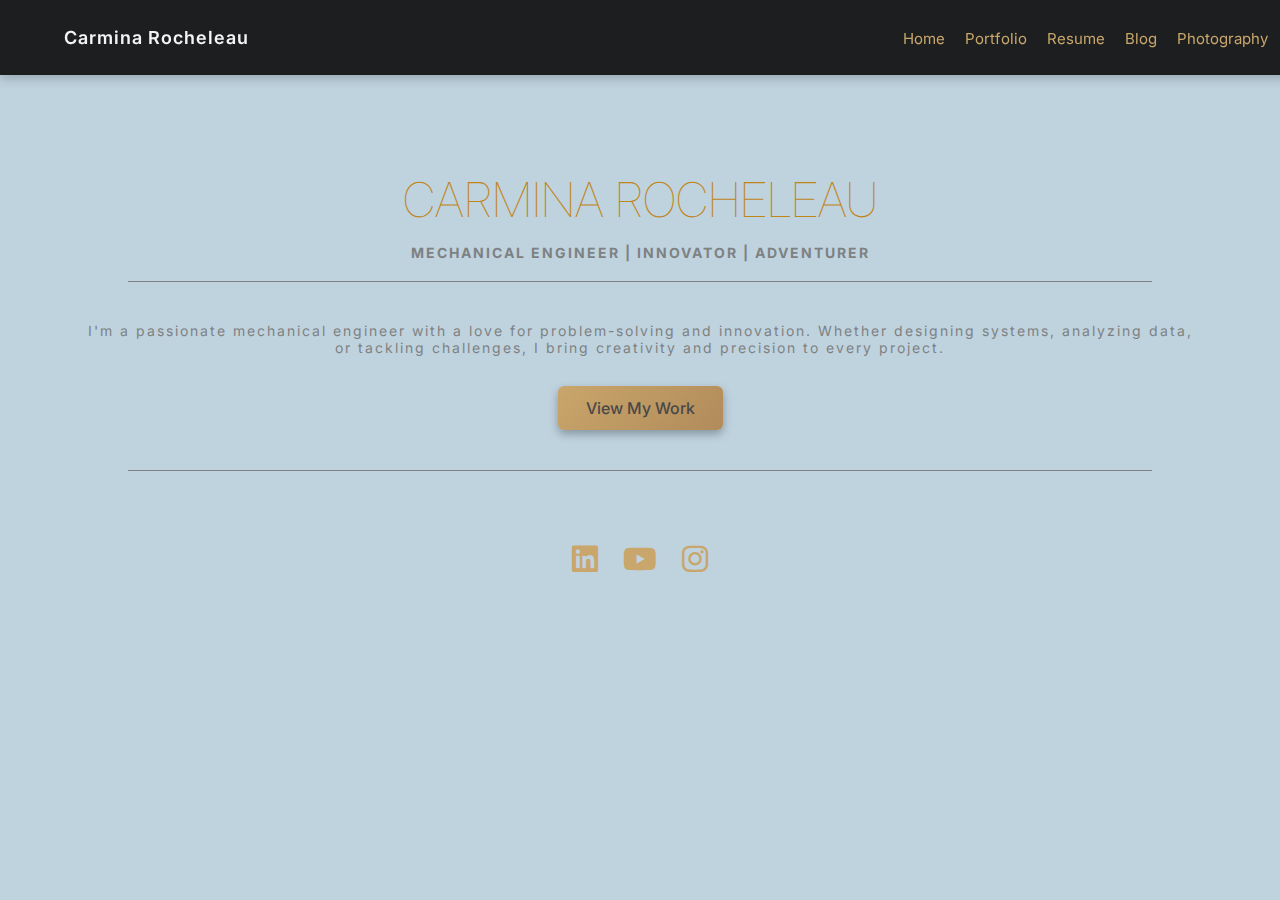
==== index.html @ 3d0112ef "Update index.html" ====
<!DOCTYPE html>
<html lang="en">

<head>
    <meta charset="UTF-8">
    <meta name="viewport" content="width=device-width, initial-scale=1.0">
    <title>Carmina Rocheleau | Home </title>
    <link rel="stylesheet" href="style.css">
    <link rel="stylesheet" href="https://cdnjs.cloudflare.com/ajax/libs/font-awesome/6.0.0/css/all.min.css">
</head>

<body>
        <header>
            <nav class="navbar">
                <h1 class="logo">Carmina Rocheleau</h1>
                <ul class="nav-links">
                    <li><a href="index.html">Home</a></li>
                    <li><a href="portfolio.html">Portfolio</a></li>
                    <li><a href="education.html">Resume</a></li>
                    <li><a href="blog.html">Blog</a></li>
                    <li><a href="gallery.html">Photography</a></li>
                    <li><a href="contact.html">Contact</a></li>
                </ul>
            </nav>
       
    </header>

    <main>
        
            <section class="home-header">
               
                <div class="home">CARMINA ROCHELEAU</div>
                <div class="discription">Mechanical Engineer | Innovator | Adventurer</div>
                <div class="divider"></div>
                <div class="blurb">
                    I'm a passionate mechanical engineer with a love for problem-solving and innovation. 
                    Whether designing systems, analyzing data, or tackling challenges, I bring creativity 
                    and precision to every project. 
                </div>
                
                              
                <a href="portfolio.html" class="cta-button">View My Work</a>

                <div class="divider-bottom"></div>
            </section>
        </section>
    </main>

    <footer>
        <div class="social-icons">
            <a href="https://www.linkedin.com/in/carminarocheleau/" target="_blank" aria-label="LinkedIn">
                <i class="fab fa-linkedin"></i>
            </a>
            <a href="https://www.youtube.com/@carminarocheleau1575" target="_blank" aria-label="YouTube">
                <i class="fab fa-youtube"></i>
            </a>
            <a href="https://www.instagram.com/thatminagirl/" target="_blank" aria-label="Instagram">
                <i class="fab fa-instagram"></i>
            </a>
        </div>
    </footer>

    <script src="script.js"></script>
</body>

</html>
---- style.css ----
/* Google Font */
@import url('https://fonts.googleapis.com/css2?family=Inter:wght@300;400;600&display=swap');
main {
    padding-top: 80px;
}
/* General Reset */
body {
    margin: 0;
    padding: 0;
    font-family: 'Inter', sans-serif;
    background-color: #bfd3df;
    color: #7e8182; 
    text-align: center;
    overflow-x: hidden;
}

/* Header Navigation */
.navbar {
    display: flex;
    justify-content: space-between;
    align-items: center;
    background: rgba(10, 10, 10, 0.9); /* Transparent effect */
    padding: 15px 5%;
    position: fixed;
    width: 100%;
    top: 0;
    left: 0;
    backdrop-filter: blur(8px);
    box-shadow: 0 4px 10px rgba(0, 0, 0, 0.2);
    z-index: 1000;
}

.logo {
    font-size: 18px;
    font-weight: 600;
    color: #f4f4f4;
    white-space: nowrap;
    letter-spacing: 1px;
}

.nav-links {
    list-style: none;
    display: flex;
    gap: 20px;
    padding: 0;
    margin: 0;
}

.nav-links li {
    display: inline;
}

.nav-links a {
    text-decoration: none;
    color: #c9a66b; /* Muted gold */
    font-size: 15px;
    font-weight: 400;
    transition: color 0.3s ease, transform 0.3s ease;
}

.nav-links a:hover {
    color: #f4f4f4;
    transform: scale(1.05);
}

@media screen and (max-width: 900px) {
    .navbar {
        flex-direction: column;
        align-items: center;
        text-align: center;
    }
    .nav-links {
        flex-wrap: wrap;
        justify-content: center;
    }
}


/* Social Media Icons */
.social-icons {
    display: flex;
    justify-content: center;
    gap: 25px;
    margin-top: 30px;
}

.social-icons a {
    font-size: 30px;
    color: #c9a66b;
    transition: color 0.3s, transform 0.3s;
}

.social-icons a:hover {
    color: #f4f4f4;
    transform: scale(1.1);
}

.divider {
    width: 80%;
    height: 1px;
    background-color: #7e8182;;
    margin: 10px 10PX;
}
.divider-bottom {
    width: 80%;
    height: 1px;
    background-color: #7e8182;;
    margin: 40px 10PX;
}

/* Home Page Section */
.home-header {
    display: flex;
    flex-direction: column;
    align-items: center;
    margin-top: 80px; /* Ensures space below navbar */
    text-align: center;

}

.home {
    font-size: 48px;
    font-weight: lighter;
    margin: 10px 5px;
    color: #c08519;
}

.discription {
    font-size: 14px;
    font-weight: bold;
    letter-spacing: 2px;
    text-transform: uppercase;
    margin-top: 5px ;
    margin-bottom: 10px;
}

.blurb {
    font-size: 14px;
    letter-spacing: 2px;
    display: flex;
    justify-content: center;
    align-items: center;
    gap: 10px;
    margin: 30px 0;
    padding-left: 80px;
    padding-right: 80px;
}

/* CTA Button */
.cta-button {
    display: inline-block;
    padding: 12px 28px;
    background: linear-gradient(135deg, #c9a66b, #b18b5a);
    color: #494949;
    font-weight: 500;
    text-decoration: none;
    border-radius: 6px;
    transition: all 0.3s ease;
    box-shadow: 0px 4px 10px rgba(0, 0, 0, 0.3);
}

.cta-button:hover {
    background: #f4f4f4;
    color: #c07a02;
    transform: scale(1.05);
}

/* Portfolio Header Section */
.portfolio-header {
    display: flex;
    flex-direction: column;
    align-items: center;
    margin-top: 80px; /* Ensures space below navbar */
    text-align: center;
}

.engineering {
    font-size: 14px;
    font-weight: bold;
    letter-spacing: 2px;
    text-transform: uppercase;
}

.portfolio {
    font-size: 48px;
    font-weight: lighter;
    margin: 5px 0;
}



.tagline {
    
    font-size: 14px;
    text-transform: uppercase;
    letter-spacing: 2px;
    display: flex;
    justify-content: center;
    align-items: center;
    gap: 10px;
}

.tagline span {
    padding: 0 2px;
}

.tagline span:not(:last-child)::after {
    content: "|";
    padding-left: 10px;
    color: black;
}

/* Project Grid */
.project-grid {
    display: flex;
    justify-content: center;
    gap: 20px;
    flex-wrap: wrap;
    margin-top: 40px;
}

.project {
    width: 250px;
    text-align: center;
    cursor: pointer;
    transition: transform 0.3s ease-in-out;
}

.project:hover {
    transform: scale(1.05);
}

.project img {
    width: 100%;
    border-radius: 8px;
}

/* Modal */
.modal {
    display: none;
    position: fixed;
    z-index: 1000;
    left: 0;
    top: 0;
    width: 100%;
    height: 100%;
    background-color: rgba(0, 0, 0, 0.8);
    justify-content: center;
    align-items: center;
}

.modal-content {
    background: #fff;
    padding: 20px;
    width: 60%;
    text-align: center;
    border-radius: 8px;
    position: relative;
}

.close {
    position: absolute;
    top: 10px;
    right: 20px;
    font-size: 24px;
    cursor: pointer;
}

/* Slider */
.slider {
    position: relative;
}

.slider img {
    width: 100%;
    border-radius: 8px;
}

.prev, .next {
    position: absolute;
    top: 50%;
    transform: translateY(-50%);
    background: rgba(0, 0, 0, 0.5);
    color: white;
    border: none;
    padding: 10px;
    cursor: pointer;
    font-size: 18px;
}

.prev {
    left: 10px;
}

.next {
    right: 10px;
}

.prev:hover, .next:hover {
    background: rgba(0, 0, 0, 0.8);
}
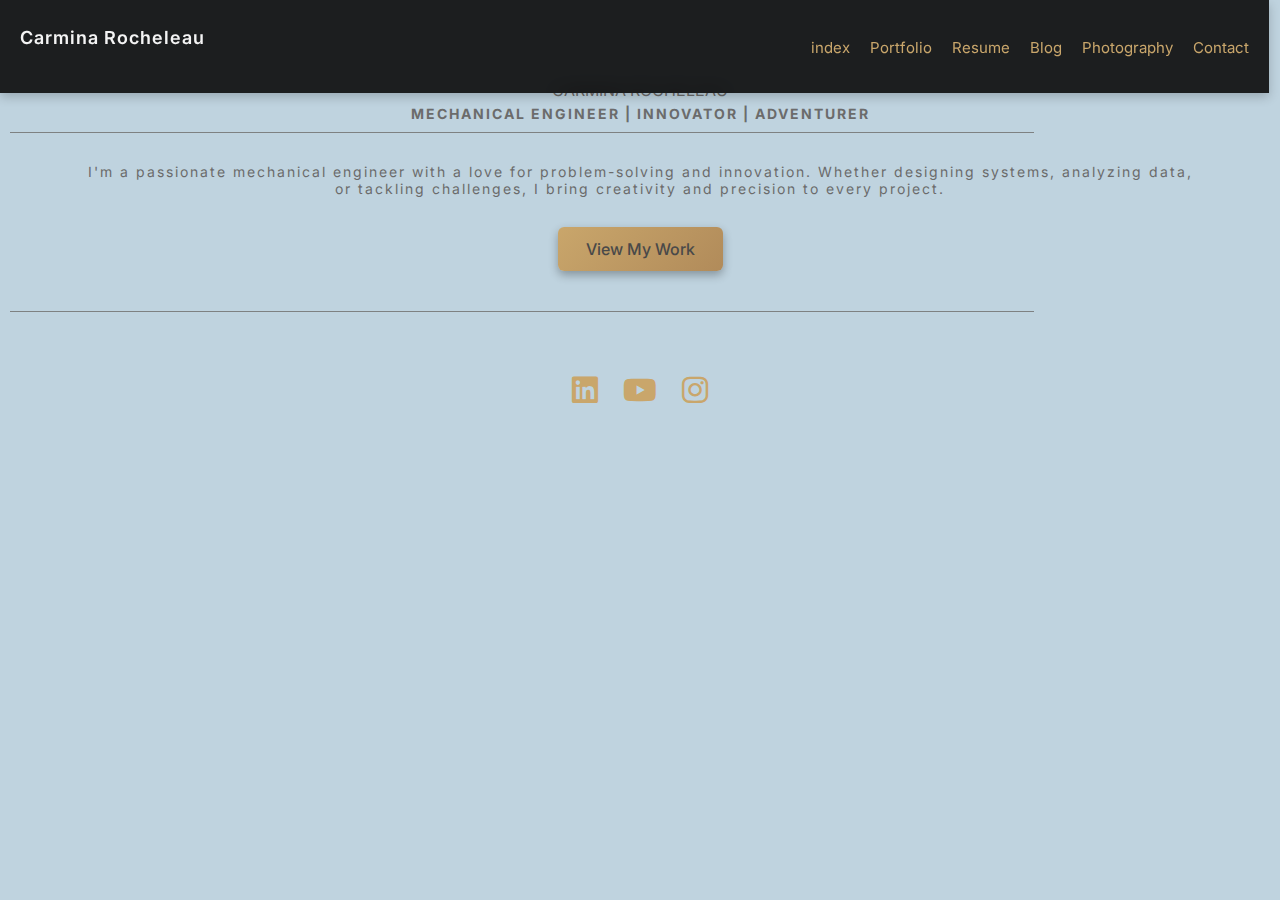
==== commit 63bb7097: "Update and rename home.html to index.html" ====
--- a/index.html
+++ b/index.html
@@ -4,7 +4,7 @@
 <head>
     <meta charset="UTF-8">
     <meta name="viewport" content="width=device-width, initial-scale=1.0">
-    <title>Carmina Rocheleau | Home </title>
+    <title>Carmina Rocheleau | index </title>
     <link rel="stylesheet" href="style.css">
     <link rel="stylesheet" href="https://cdnjs.cloudflare.com/ajax/libs/font-awesome/6.0.0/css/all.min.css">
 </head>
@@ -14,9 +14,9 @@
             <nav class="navbar">
                 <h1 class="logo">Carmina Rocheleau</h1>
                 <ul class="nav-links">
-                    <li><a href="index.html">Home</a></li>
+                    <li><a href="index.html">index</a></li>
                     <li><a href="portfolio.html">Portfolio</a></li>
-                    <li><a href="education.html">Resume</a></li>
+                    <li><a href="about.html">Resume</a></li>
                     <li><a href="blog.html">Blog</a></li>
                     <li><a href="gallery.html">Photography</a></li>
                     <li><a href="contact.html">Contact</a></li>
@@ -27,9 +27,9 @@
 
     <main>
         
-            <section class="home-header">
+            <section class="index-header">
                
-                <div class="home">CARMINA ROCHELEAU</div>
+                <div class="index">CARMINA ROCHELEAU</div>
                 <div class="discription">Mechanical Engineer | Innovator | Adventurer</div>
                 <div class="divider"></div>
                 <div class="blurb">
--- a/style.css
+++ b/style.css
@@ -15,21 +15,6 @@
 }
 
 /* Header Navigation */
-.navbar {
-    display: flex;
-    justify-content: space-between;
-    align-items: center;
-    background: rgba(10, 10, 10, 0.9); /* Transparent effect */
-    padding: 15px 5%;
-    position: fixed;
-    width: 100%;
-    top: 0;
-    left: 0;
-    backdrop-filter: blur(8px);
-    box-shadow: 0 4px 10px rgba(0, 0, 0, 0.2);
-    z-index: 1000;
-}
-
 .logo {
     font-size: 18px;
     font-weight: 600;
@@ -38,12 +23,29 @@
     letter-spacing: 1px;
 }
 
+.navbar {
+    display: flex;
+    justify-content: space-between;
+    align-items: center;
+    background: rgba(10, 10, 10, 0.9); /* Transparent effect */
+    position: fixed;
+    width: 100%;
+    max-width: 96vw;
+    top: 0;
+    left: 0;
+    padding: 15px 20px;
+    backdrop-filter: blur(8px);
+    box-shadow: 0 4px 10px rgba(0, 0, 0, 0.2);
+    z-index: 1000;
+}
+
 .nav-links {
     list-style: none;
     display: flex;
     gap: 20px;
     padding: 0;
     margin: 0;
+    overflow: hidden;
 }
 
 .nav-links li {
@@ -250,13 +252,16 @@
 }
 
 .modal-content {
-    background: #fff;
-    padding: 20px;
-    width: 60%;
-    text-align: center;
-    border-radius: 8px;
-    position: relative;
-}
+  background: #fff;
+  padding: 20px;
+  width: 60%;
+  max-height: 80vh; /* Limit height */
+  overflow-y: auto;  /* Enable vertical scroll */
+  text-align: center;
+  border-radius: 8px;
+  position: relative;
+}
+
 
 .close {
     position: absolute;
@@ -301,6 +306,468 @@
 }
 
 
-
-
-
+/* Reset & Base */
+body {
+    margin: 0;
+    padding: 0;
+    background-color: #d6eaf8; /* soft sky blue */
+    font-family: 'Helvetica Neue', sans-serif;
+    color: #6b6b6b; /* soft gray for body text */
+  }
+  
+  /* Layout */
+  .container {
+    display: flex;
+    flex-wrap: wrap;
+    justify-content: center;
+    align-items: center;
+    padding: 60px 20px;
+    gap: 60px;
+  }
+  
+  /* Photo */
+  .photo img {
+    width: 300px;
+    border-radius: 12px;
+    box-shadow: 0 4px 12px rgba(0, 0, 0, 0.15);
+  }
+  
+  /* Info Panel */
+  .info {
+    max-width: 500px;
+    text-align: center;
+  }
+  
+  .title {
+    text-transform: uppercase;
+    letter-spacing: 1.5px;
+    font-size: 14px;
+    color: #888;
+    margin-bottom: 10px;
+  }
+  
+  h1 {
+    font-size: 36px;
+    color: #d4a017; /* golden yellow */
+    letter-spacing: 1px;
+    margin-bottom: 20px;
+  }
+  
+  .bio {
+    font-size: 16px;
+    line-height: 1.8;
+    margin-bottom: 30px;
+  }
+  
+  /* Buttons */
+  .buttons {
+    display: flex;
+    justify-content: center;
+    gap: 20px;
+  }
+  
+  .btn {
+    padding: 12px 26px;
+    border-radius: 10px;
+    font-size: 14px;
+    text-decoration: none;
+    transition: all 0.3s ease;
+    box-shadow: 3px 3px 10px rgba(0, 0, 0, 0.1);
+  }
+  
+  /* Filled button */
+  .btn {
+    background-color: #c5974d; /* golden tan */
+    color: white;
+    border: none;
+  }
+  
+  .btn:hover {
+    background-color: #a7792f;
+  }
+  
+  /* Outline button */
+  .btn.outline {
+    background: transparent;
+    color: #c5974d;
+    border: 2px solid #c5974d;
+  }
+  
+  .btn.outline:hover {
+    background: #c5974d;
+    color: white;
+  }
+  
+
+  .education {
+    max-width: 700px;
+    margin: 60px auto;
+    text-align: left;
+    padding: 0 20px;
+  }
+  
+  .education h2 {
+    font-size: 24px;
+    text-align: center;
+    margin-bottom: 30px;
+    color: #6b6b6b;
+    text-transform: uppercase;
+    letter-spacing: 2px;
+  }
+  
+  .school {
+    margin-bottom: 30px;
+  }
+  
+  .school h3 {
+    font-weight: 700;
+    font-size: 18px;
+    color: #000;
+    margin-bottom: 8px;
+  }
+  
+  .degree {
+    font-size: 16px;
+    margin: 2px 0;
+  }
+  
+  .dates {
+    font-size: 14px;
+    color: #666;
+    margin-bottom: 10px;
+  }
+
+  
+  .skills {
+    max-width: 600px;
+    margin: 60px auto 0;
+    text-align: center;
+  }
+  
+  .skills h2 {
+    font-size: 24px;
+    margin-bottom: 20px;
+    color: #6b6b6b;
+    letter-spacing: 2px;
+    text-transform: uppercase;
+  }
+  
+  .skills-list {
+    text-align: left;
+    line-height: 1.8;
+    font-size: 16px;
+    color: #444;
+    padding: 0 20px;
+  }
+  
+  .skills-list p {
+    margin: 8px 0;
+  }
+  
+  .skills-list strong {
+    color: #000;
+  }
+  .volunteer {
+    max-width: 700px;
+    margin: 60px auto;
+    text-align: left;
+    padding: 0 20px;
+  }
+  
+  .volunteer h2 {
+    font-size: 24px;
+    text-align: center;
+    margin-bottom: 30px;
+    color: #6b6b6b;
+    text-transform: uppercase;
+    letter-spacing: 2px;
+  }
+  
+  .role {
+    margin-bottom: 30px;
+  }
+  
+  .role h3 {
+    font-weight: 700;
+    font-size: 18px;
+    color: #000;
+    margin-bottom: 5px;
+  }
+  
+  .place {
+    font-size: 16px;
+    margin: 2px 0;
+  }
+  
+  .location {
+    font-size: 14px;
+    color: #666;
+  }
+  .section-grid {
+    display: grid;
+    grid-template-columns: repeat(auto-fit, minmax(280px, 1fr));
+    gap: 40px;
+    max-width: 1200px;
+    margin: 60px auto;
+    padding: 0 20px;
+  }
+  
+  .section-card {
+    background: rgba(255, 255, 255, 0.7);
+    padding: 30px 20px;
+    border-radius: 12px;
+    box-shadow: 0 4px 15px rgba(0, 0, 0, 0.07);
+  }
+  
+  .section-card h2 {
+    font-size: 20px;
+    text-align: center;
+    color: #6b6b6b;
+    text-transform: uppercase;
+    letter-spacing: 2px;
+    margin-bottom: 20px;
+  }
+  
+  .section-card h3 {
+    font-size: 16px;
+    font-weight: bold;
+    margin-bottom: 5px;
+    color: #000;
+  }
+  
+  .section-card .degree,
+  .section-card .place {
+    font-size: 15px;
+    margin: 3px 0;
+  }
+  
+  .section-card .dates,
+  .section-card .location {
+    font-size: 13px;
+    color: #666;
+    margin-bottom: 15px;
+  }
+  
+  .skills-list p {
+    font-size: 15px;
+    line-height: 1.7;
+    margin: 10px 0;
+  }
+   
+  .contact-section {
+    padding: 60px 20px;
+    background-color: #d6eaf8;
+    color: #6b6b6b;
+    text-align: center;
+  }
+  
+  .contact-title {
+    font-size: 36px;
+    color: #d4a017;
+    margin-bottom: 10px;
+    font-weight: 300;
+  }
+  
+  .contact-subtext {
+    font-size: 14px;
+    font-weight: bold;
+    letter-spacing: 1.5px;
+    margin-bottom: 40px;
+    text-transform: uppercase;
+  }
+  
+  .contact-container {
+    display: flex;
+    flex-wrap: wrap;
+    gap: 60px;
+    justify-content: center;
+    align-items: flex-start;
+  }
+  
+  .contact-form {
+    max-width: 400px;
+    width: 100%;
+    display: flex;
+    flex-direction: column;
+    gap: 20px;
+  }
+  
+  .contact-form input,
+  .contact-form textarea {
+    padding: 12px;
+    border: none;
+    border-radius: 8px;
+    background: #fff;
+    font-size: 14px;
+    box-shadow: 0 2px 5px rgba(0,0,0,0.1);
+    resize: none;
+  }
+  
+  .contact-form button {
+    align-self: center;
+  }
+  
+  .contact-info {
+    max-width: 300px;
+    text-align: left;
+  }
+  
+  .contact-info h3 {
+    font-size: 20px;
+    margin-bottom: 20px;
+    color: #c5974d;
+    text-transform: uppercase;
+    letter-spacing: 1px;
+  }
+  
+  .contact-info p {
+    margin: 10px 0;
+    font-size: 14px;
+    display: flex;
+    align-items: center;
+    gap: 10px;
+  }
+  
+  .contact-info i {
+    color: #c5974d;
+    min-width: 20px;
+  }
+  
+  /* Responsive */
+  @media screen and (max-width: 768px) {
+    .contact-container {
+      flex-direction: column;
+      align-items: center;
+    }
+  
+    .contact-info {
+      text-align: center;
+    }
+  }
+ 
+  body {
+    margin: 0;
+    padding: 0;
+    background-color: #bfd3df;
+    font-family: 'Inter', sans-serif;
+    color: #6b6b6b;
+    text-align: center;
+    overflow-x: hidden;
+  }
+  
+  .blog-container {
+    max-width: 900px;
+    margin: auto;
+    background-color: #fffdf9;
+    padding: 60px 30px;
+    border-radius: 12px;
+    box-shadow: 0 8px 20px rgba(0,0,0,0.1);
+    margin-top: 100px;
+  }
+  
+  .meta {
+    font-size: 12px;
+    color: #7e8182;
+    text-transform: uppercase;
+    letter-spacing: 1.5px;
+    margin-bottom: 20px;
+  }
+  
+  h1 {
+    font-size: 36px;
+    font-weight: 300;
+    color: #c5974d;
+    letter-spacing: 2px;
+    margin-bottom: 30px;
+  }
+  
+  .intro {
+    max-width: 600px;
+    margin: auto;
+    font-size: 16px;
+    margin-bottom: 30px;
+  }
+  
+  .grid-images {
+    display: grid;
+    grid-template-columns: repeat(3, 1fr);
+    gap: 10px;
+    margin: 30px 0;
+  }
+  
+  .grid-images img {
+    width: 100%;
+    border-radius: 6px;
+    object-fit: cover;
+    aspect-ratio: 1;
+  }
+  
+  .handle {
+    font-size: 14px;
+    font-style: italic;
+    color: #7e8182;
+    margin-bottom: 40px;
+  }
+  
+  h2 {
+    font-size: 24px;
+    color: #c5974d;
+    margin-top: 40px;
+    margin-bottom: 20px;
+    text-transform: uppercase;
+    letter-spacing: 1px;
+  }
+  
+  p {
+    font-size: 15px;
+    max-width: 700px;
+    margin: 0 auto 20px;
+    line-height: 1.8;
+  }
+  
+  .feature-img {
+    width: 100%;
+    max-width: 800px;
+    margin: 40px auto;
+    display: block;
+    border-radius: 8px;
+    box-shadow: 0 4px 15px rgba(0, 0, 0, 0.1);
+  }
+  
+  footer {
+    font-size: 12px;
+    color: #7e8182;
+    margin-top: 60px;
+  }
+  
+
+  .collage {
+    column-count: 4; /* You can adjust this number for responsiveness */
+    column-gap: 1rem;
+    padding: 1rem;
+  }
+  
+  .collage img {
+    width: 100%;
+    margin-bottom: 1rem;
+    border-radius: 8px;
+    break-inside: avoid;
+    box-shadow: 0 2px 8px rgba(0,0,0,0.1);
+    transition: transform 0.3s ease;
+  }
+  
+  .collage img:hover {
+    transform: scale(1.03);
+  }
+  
+
+  .photo-collage {
+    padding: 2rem;
+    background-color: #333538;
+  }
+  
+
+  
+  
+
+  
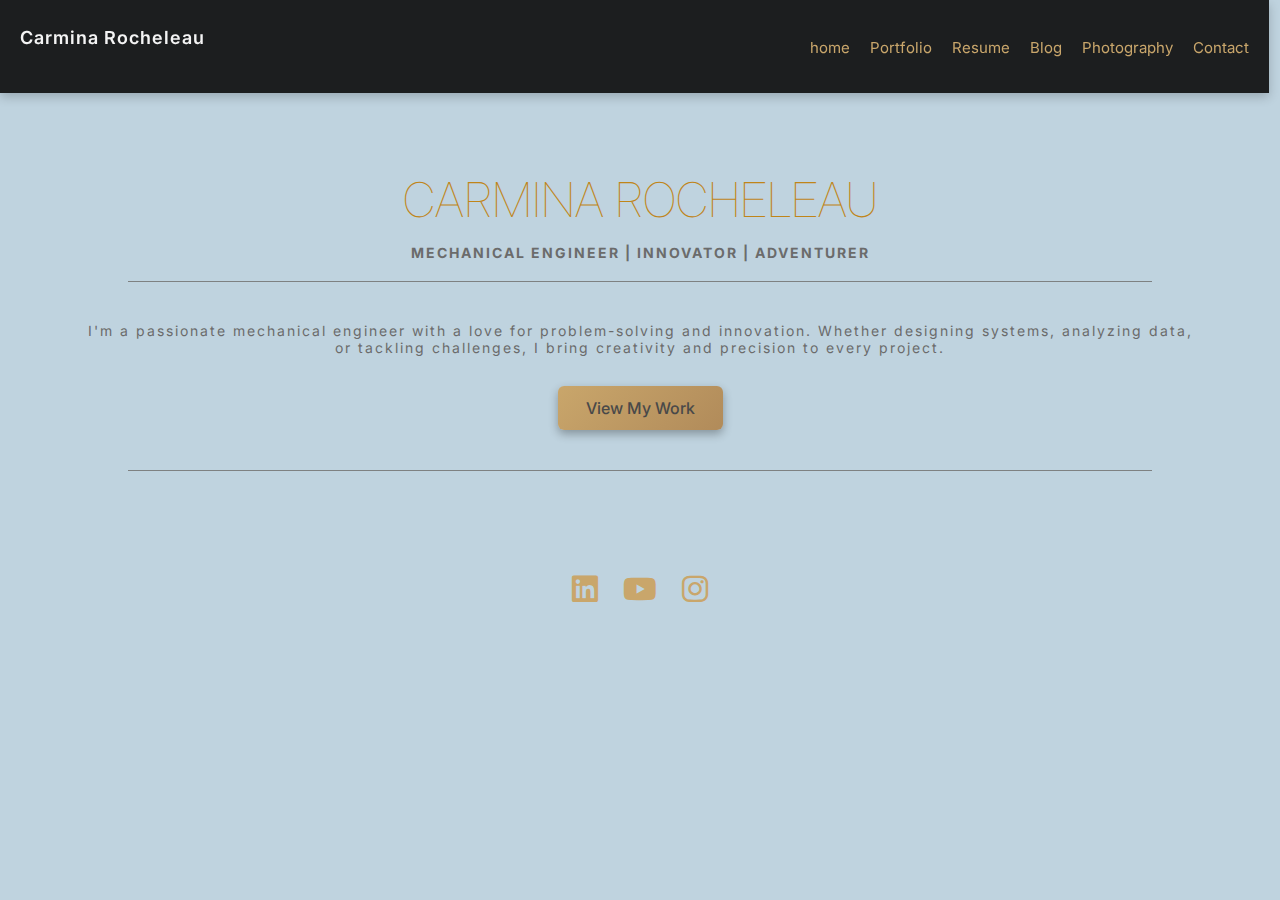
==== commit 7c16e1de: "Update and rename home.html to index.html" ====
--- a/index.html
+++ b/index.html
@@ -4,7 +4,7 @@
 <head>
     <meta charset="UTF-8">
     <meta name="viewport" content="width=device-width, initial-scale=1.0">
-    <title>Carmina Rocheleau | index </title>
+    <title>Carmina Rocheleau | home </title>
     <link rel="stylesheet" href="style.css">
     <link rel="stylesheet" href="https://cdnjs.cloudflare.com/ajax/libs/font-awesome/6.0.0/css/all.min.css">
 </head>
@@ -14,7 +14,7 @@
             <nav class="navbar">
                 <h1 class="logo">Carmina Rocheleau</h1>
                 <ul class="nav-links">
-                    <li><a href="index.html">index</a></li>
+                    <li><a href="home.html">home</a></li>
                     <li><a href="portfolio.html">Portfolio</a></li>
                     <li><a href="about.html">Resume</a></li>
                     <li><a href="blog.html">Blog</a></li>
@@ -27,9 +27,9 @@
 
     <main>
         
-            <section class="index-header">
+            <section class="home-header">
                
-                <div class="index">CARMINA ROCHELEAU</div>
+                <div class="home">CARMINA ROCHELEAU</div>
                 <div class="discription">Mechanical Engineer | Innovator | Adventurer</div>
                 <div class="divider"></div>
                 <div class="blurb">
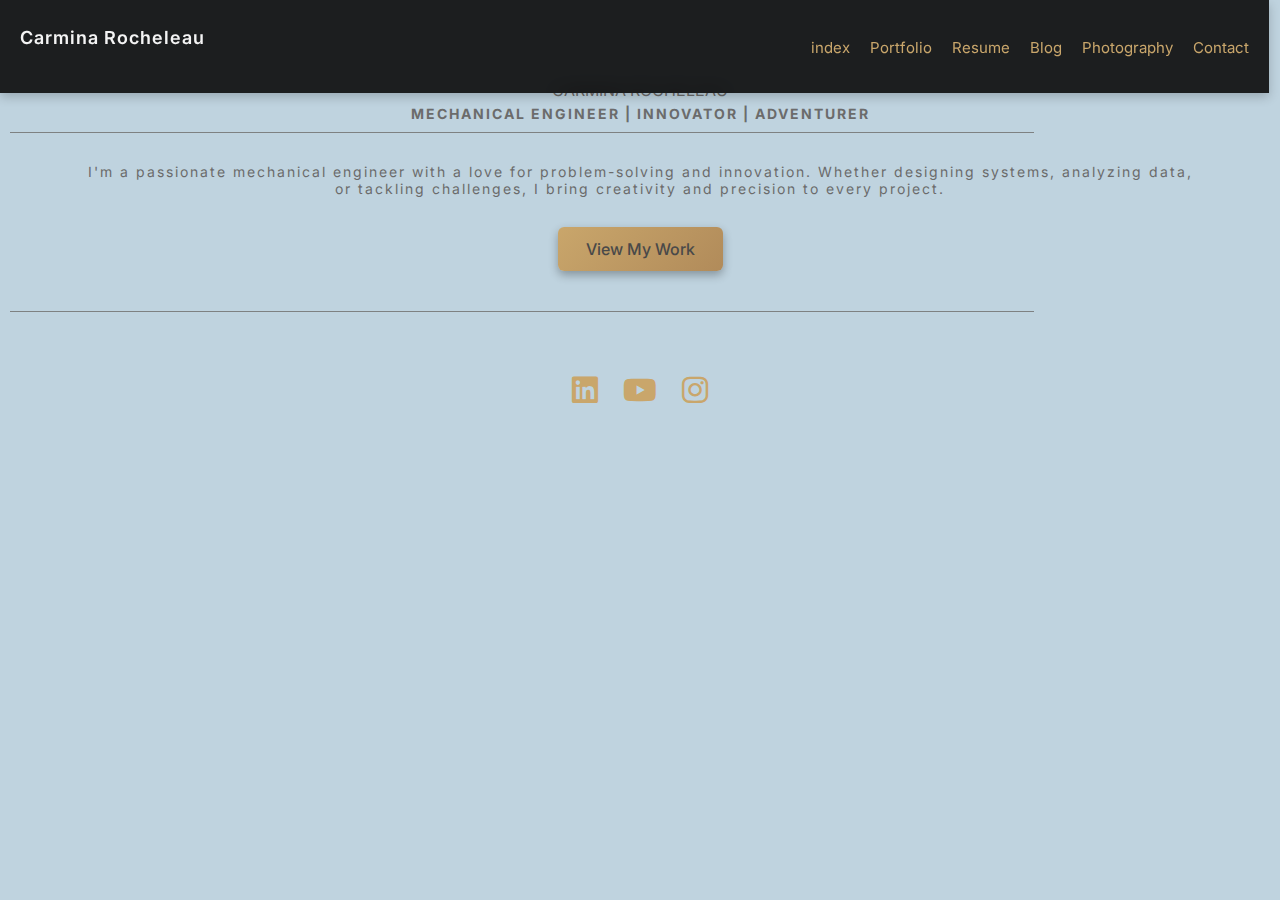
==== commit 20f59690: "Update index.html" ====
--- a/index.html
+++ b/index.html
@@ -4,7 +4,7 @@
 <head>
     <meta charset="UTF-8">
     <meta name="viewport" content="width=device-width, initial-scale=1.0">
-    <title>Carmina Rocheleau | home </title>
+    <title>Carmina Rocheleau | index </title>
     <link rel="stylesheet" href="style.css">
     <link rel="stylesheet" href="https://cdnjs.cloudflare.com/ajax/libs/font-awesome/6.0.0/css/all.min.css">
 </head>
@@ -14,7 +14,7 @@
             <nav class="navbar">
                 <h1 class="logo">Carmina Rocheleau</h1>
                 <ul class="nav-links">
-                    <li><a href="home.html">home</a></li>
+                    <li><a href="index.html">index</a></li>
                     <li><a href="portfolio.html">Portfolio</a></li>
                     <li><a href="about.html">Resume</a></li>
                     <li><a href="blog.html">Blog</a></li>
@@ -27,9 +27,9 @@
 
     <main>
         
-            <section class="home-header">
+            <section class="index-header">
                
-                <div class="home">CARMINA ROCHELEAU</div>
+                <div class="index">CARMINA ROCHELEAU</div>
                 <div class="discription">Mechanical Engineer | Innovator | Adventurer</div>
                 <div class="divider"></div>
                 <div class="blurb">
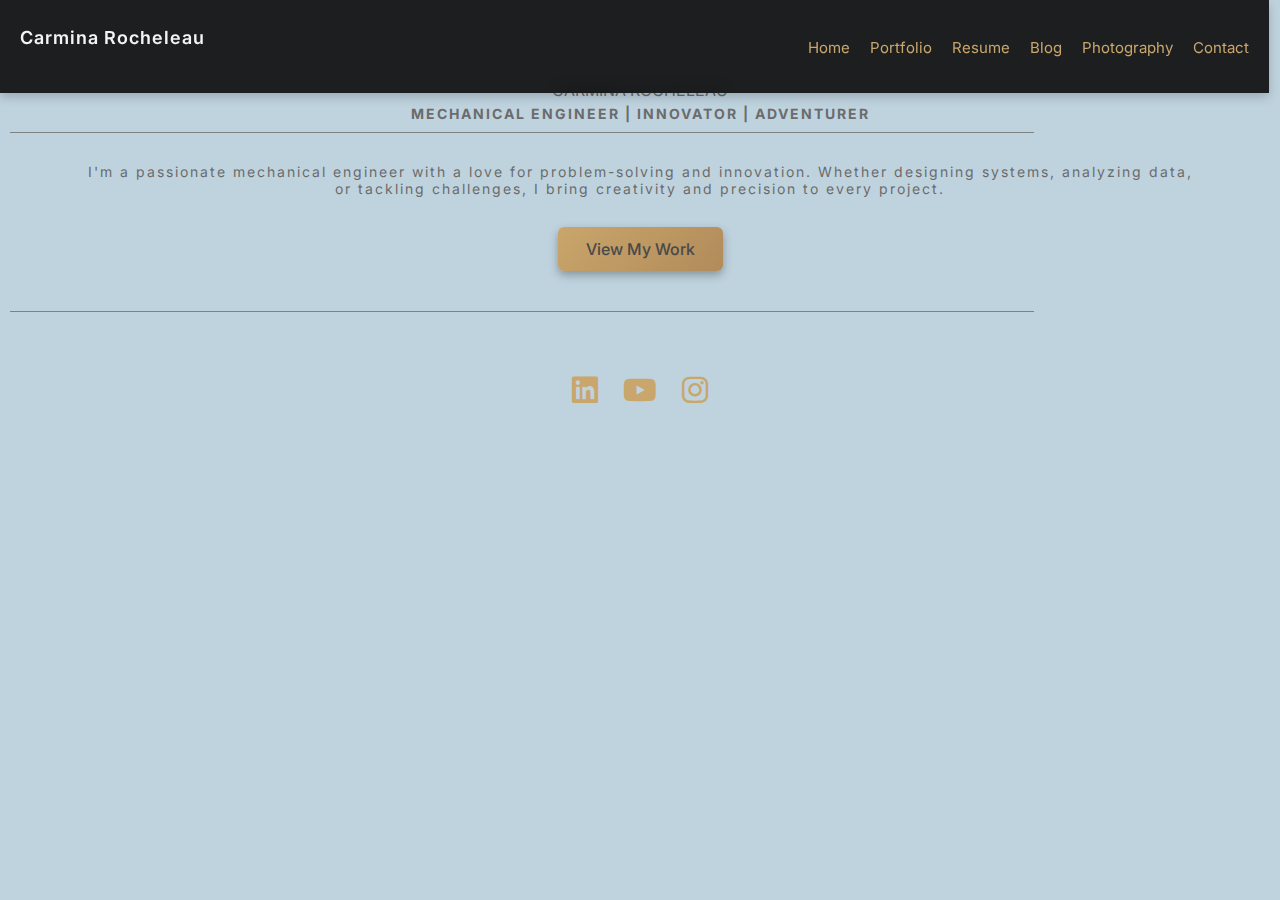
==== commit 1bc8c216: "Update index.html" ====
--- a/index.html
+++ b/index.html
@@ -14,7 +14,7 @@
             <nav class="navbar">
                 <h1 class="logo">Carmina Rocheleau</h1>
                 <ul class="nav-links">
-                    <li><a href="index.html">index</a></li>
+                    <li><a href="index.html">Home</a></li>
                     <li><a href="portfolio.html">Portfolio</a></li>
                     <li><a href="about.html">Resume</a></li>
                     <li><a href="blog.html">Blog</a></li>
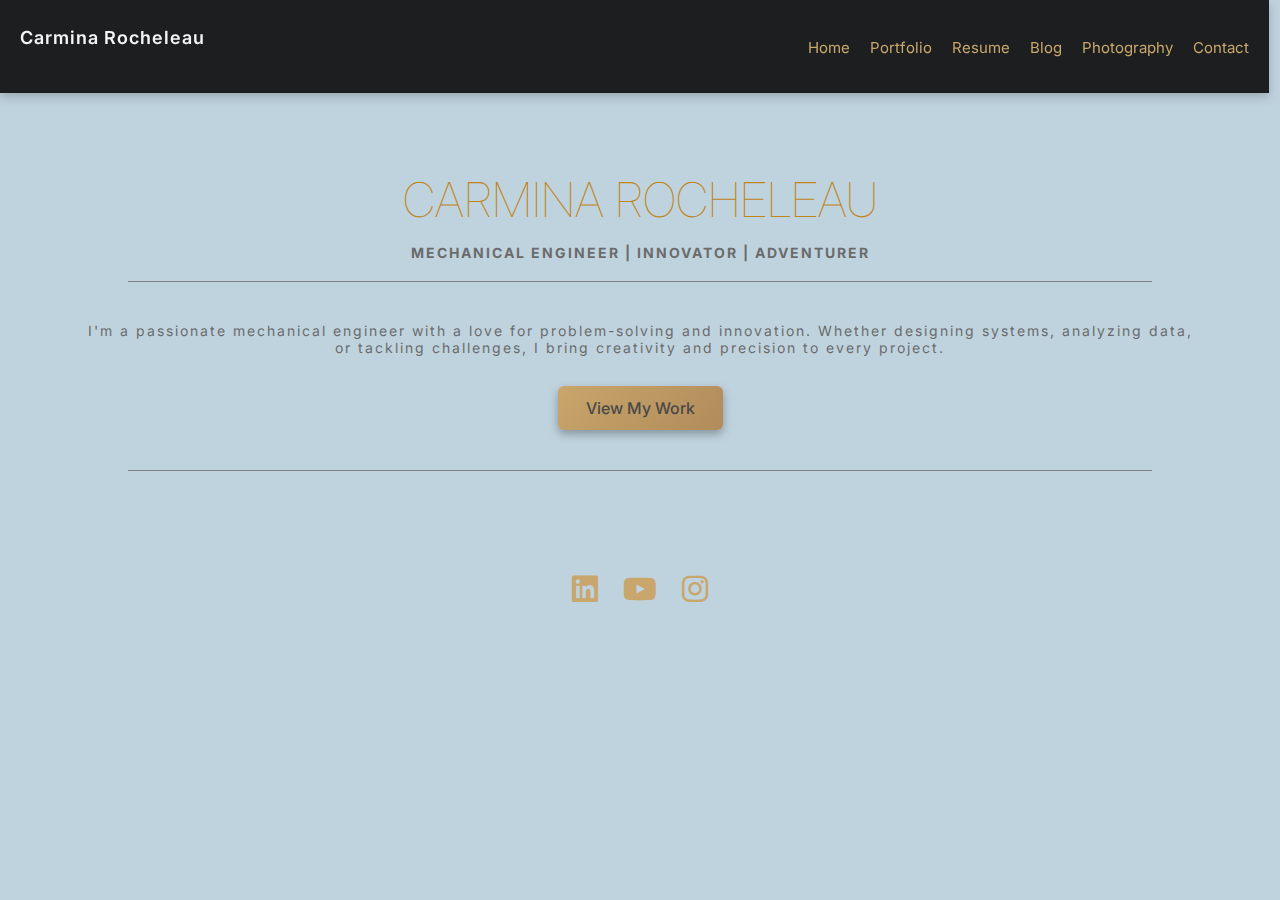
==== commit 6561438d: "Update index.html" ====
--- a/index.html
+++ b/index.html
@@ -25,11 +25,11 @@
        
     </header>
 
-    <main>
+  <main>
         
-            <section class="index-header">
+            <section class="home-header">
                
-                <div class="index">CARMINA ROCHELEAU</div>
+                <div class="home">CARMINA ROCHELEAU</div>
                 <div class="discription">Mechanical Engineer | Innovator | Adventurer</div>
                 <div class="divider"></div>
                 <div class="blurb">
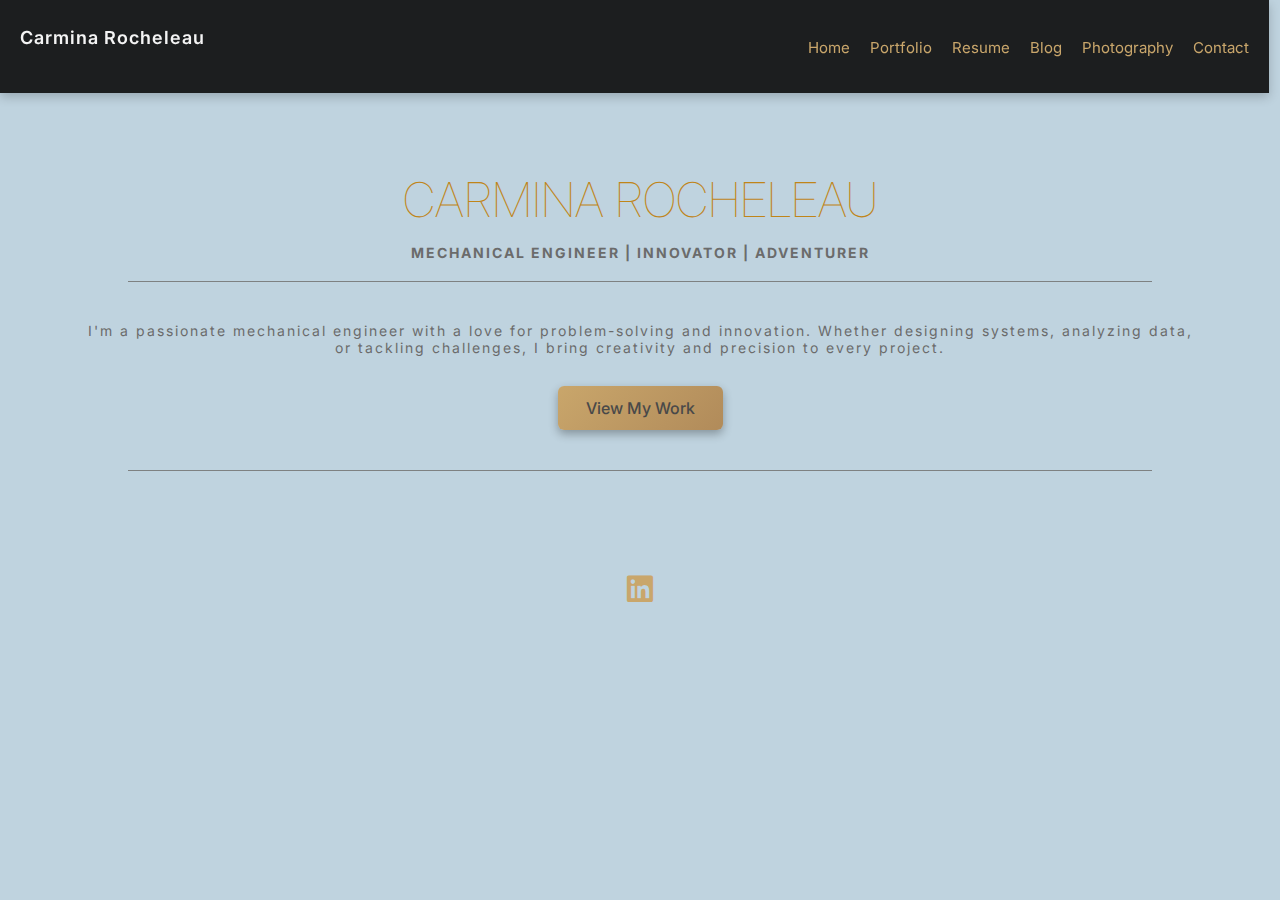
==== commit e24b9afb: "Update index.html" ====
--- a/index.html
+++ b/index.html
@@ -10,20 +10,19 @@
 </head>
 
 <body>
-        <header>
-            <nav class="navbar">
-                <h1 class="logo">Carmina Rocheleau</h1>
-                <ul class="nav-links">
-                    <li><a href="index.html">Home</a></li>
-                    <li><a href="portfolio.html">Portfolio</a></li>
-                    <li><a href="about.html">Resume</a></li>
-                    <li><a href="blog.html">Blog</a></li>
-                    <li><a href="gallery.html">Photography</a></li>
-                    <li><a href="contact.html">Contact</a></li>
-                </ul>
-            </nav>
-       
-    </header>
+    <header>
+    <nav class="navbar">
+      <h1 class="logo">Carmina Rocheleau</h1>
+      <ul class="nav-links">
+        <li><a href="index.html">Home</a></li>
+        <li><a href="portfolio.html">Portfolio</a></li>
+        <li><a href="about.html">Resume</a></li>
+        <li><a href="blog.html">Blog</a></li>
+        <li><a href="gallery.html">Photography</a></li>
+        <li><a href="contact.html">Contact</a></li>
+      </ul>
+    </nav>
+  </header>
 
   <main>
         
@@ -51,12 +50,7 @@
             <a href="https://www.linkedin.com/in/carminarocheleau/" target="_blank" aria-label="LinkedIn">
                 <i class="fab fa-linkedin"></i>
             </a>
-            <a href="https://www.youtube.com/@carminarocheleau1575" target="_blank" aria-label="YouTube">
-                <i class="fab fa-youtube"></i>
-            </a>
-            <a href="https://www.instagram.com/thatminagirl/" target="_blank" aria-label="Instagram">
-                <i class="fab fa-instagram"></i>
-            </a>
+           
         </div>
     </footer>
 
